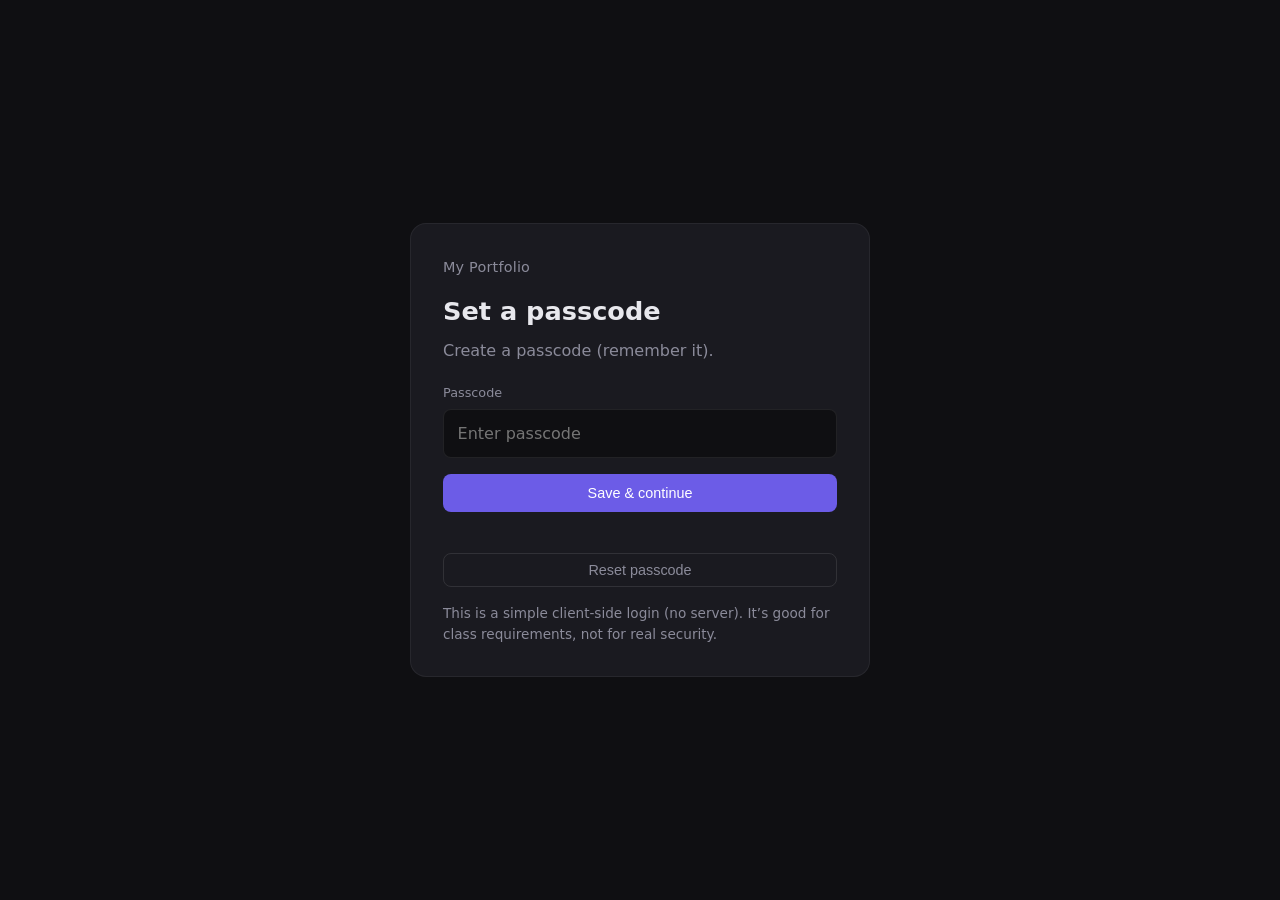
==== login.html @ c944a9a6 "added new features" ====
<!DOCTYPE html>
<html lang="en">
<head>
  <meta charset="UTF-8">
  <meta name="viewport" content="width=device-width, initial-scale=1.0">
  <title>Login • My Portfolio</title>
  <link rel="stylesheet" href="styles.css">
</head>
<body class="login-page">
  <main class="login-wrap">
    <section class="login-card section-reveal visible" aria-label="Login">
      <div class="login-brand">My Portfolio</div>
      <h1 class="login-title" id="login-title">Login</h1>
      <p class="login-subtitle" id="login-subtitle">Enter your passcode to continue.</p>

      <form id="login-form" class="login-form" autocomplete="off">
        <label class="edit-label" for="login-passcode">Passcode</label>
        <input id="login-passcode" class="edit-input" type="password" inputmode="numeric" placeholder="Enter passcode" required>
        <button class="btn-save login-btn" type="submit" id="login-submit">Continue</button>
        <p class="login-message" id="login-message" role="status" aria-live="polite"></p>
      </form>

      <button type="button" class="btn-cancel login-reset" id="login-reset">Reset passcode</button>
      <p class="login-note">This is a simple client-side login (no server). It’s good for class requirements, not for real security.</p>
    </section>
  </main>

  <script src="script.js"></script>
</body>
</html>
---- styles.css ----
* {
  box-sizing: border-box;
  margin: 0;
  padding: 0;
}

:root {
  --bg: #0f0f12;
  --surface: #1a1a20;
  --text: #e8e8ed;
  --muted: #8b8b9a;
  --accent: #6c5ce7;
  --accent-hover: #5b4cdb;
  --ease: 0.2s ease;
}

html {
  scroll-behavior: smooth;
}

body {
  font-family: "Segoe UI", system-ui, sans-serif;
  background: var(--bg);
  color: var(--text);
  line-height: 1.6;
  min-height: 100vh;
}

.header {
  position: sticky;
  top: 0;
  background: rgba(15, 15, 18, 0.9);
  backdrop-filter: blur(8px);
  border-bottom: 1px solid rgba(255, 255, 255, 0.06);
  z-index: 10;
}

.nav {
  max-width: 900px;
  margin: 0 auto;
  padding: 1rem 1.5rem;
  display: flex;
  align-items: center;
  justify-content: space-between;
  gap: 1.5rem;
}

.nav-links {
  display: flex;
  gap: 1.5rem;
  align-items: center;
}

.nav-logout {
  padding: 0.45rem 0.9rem;
  background: transparent;
  color: var(--muted);
  border: 1px solid rgba(255, 255, 255, 0.12);
  border-radius: 999px;
  cursor: pointer;
  font-size: 0.9rem;
  transition: border-color var(--ease), color var(--ease), transform var(--ease), background var(--ease);
}

.nav-logout:hover,
.nav-logout:focus-visible {
  color: var(--text);
  border-color: rgba(255, 255, 255, 0.2);
  background: rgba(255, 255, 255, 0.04);
  outline: none;
}

.nav-logout:active {
  transform: scale(0.98);
}

.nav a {
  position: relative;
  padding: 0.25rem 0;
  color: var(--muted);
  text-decoration: none;
  font-weight: 500;
  transition: color var(--ease);
}

.nav a::after {
  content: "";
  position: absolute;
  left: 0;
  bottom: 0;
  width: 0;
  height: 1px;
  background: var(--accent);
  transition: width var(--ease);
}

.nav a:hover,
.nav a:focus-visible {
  color: var(--accent);
}

.nav a:hover::after,
.nav a:focus-visible::after {
  width: 100%;
}

.nav a:focus-visible {
  outline: none;
}

.hero {
  padding: 4rem 1.5rem;
  text-align: center;
  max-width: 900px;
  margin: 0 auto;
}

.hero h1 {
  font-size: 2.5rem;
  font-weight: 700;
  margin-bottom: 0.5rem;
}

.hero p {
  color: var(--muted);
  font-size: 1.1rem;
}

/* Profile */
.profile-section {
  max-width: 560px;
  margin: 0 auto;
  padding: 3rem 1.5rem;
}

.profile-card {
  background: var(--surface);
  border-radius: 16px;
  padding: 2rem;
  border: 1px solid rgba(255, 255, 255, 0.06);
  transition: border-color var(--ease), box-shadow var(--ease);
}

.profile-card:hover {
  border-color: rgba(255, 255, 255, 0.08);
}

.profile-view {
  text-align: center;
}

.profile-avatar-wrap {
  position: relative;
  width: 88px;
  height: 88px;
  margin: 0 auto 1.25rem;
  border-radius: 50%;
  overflow: hidden;
  background: rgba(255, 255, 255, 0.06);
}

.profile-avatar,
.profile-avatar-placeholder {
  position: absolute;
  inset: 0;
  width: 100%;
  height: 100%;
  object-fit: cover;
}

.profile-avatar-placeholder {
  display: flex;
  align-items: center;
  justify-content: center;
  font-size: 2rem;
  color: var(--muted);
  font-weight: 300;
}

.profile-avatar-wrap:has(img[src]) {
  background: transparent;
}

.profile-avatar-wrap:has(img[src]) .profile-avatar-placeholder {
  display: none;
}

.profile-name {
  font-size: 1.5rem;
  font-weight: 600;
  margin-bottom: 0.25rem;
}

.profile-tagline {
  color: var(--muted);
  font-size: 0.95rem;
  margin-bottom: 1rem;
}

.profile-bio {
  color: var(--muted);
  font-size: 0.95rem;
  max-width: 40ch;
  margin: 0 auto 1.5rem;
  line-height: 1.65;
}

.btn-edit {
  padding: 0.5rem 1rem;
  background: transparent;
  color: var(--accent);
  border: 1px solid var(--accent);
  border-radius: 8px;
  font-size: 0.9rem;
  font-weight: 500;
  cursor: pointer;
  transition: background var(--ease), color var(--ease), transform var(--ease);
}

.btn-edit:hover,
.btn-edit:focus-visible {
  background: var(--accent);
  color: white;
  outline: none;
}

.btn-edit:active {
  transform: scale(0.98);
}

/* Profile edit form */
.profile-edit {
  text-align: left;
}

.profile-edit .profile-avatar-wrap {
  margin-bottom: 1.5rem;
}

.avatar-upload {
  display: inline-block;
  margin-top: 0.5rem;
  font-size: 0.85rem;
  color: var(--accent);
  cursor: pointer;
  transition: color var(--ease);
}

.avatar-upload:hover {
  color: var(--accent-hover);
}

.edit-label {
  display: block;
  font-size: 0.8rem;
  color: var(--muted);
  margin-bottom: 0.35rem;
  margin-top: 1rem;
}

.edit-label:first-of-type {
  margin-top: 0;
}

.edit-input,
.edit-textarea {
  width: 100%;
  padding: 0.65rem 0.85rem;
  background: var(--bg);
  border: 1px solid rgba(255, 255, 255, 0.08);
  border-radius: 8px;
  color: var(--text);
  font: inherit;
  transition: border-color var(--ease);
}

.edit-input:focus,
.edit-textarea:focus {
  outline: none;
  border-color: var(--accent);
}

.edit-textarea {
  resize: vertical;
  min-height: 100px;
}

.edit-actions {
  display: flex;
  gap: 0.75rem;
  margin-top: 1.5rem;
}

.btn-cancel {
  padding: 0.5rem 1rem;
  background: transparent;
  color: var(--muted);
  border: 1px solid rgba(255, 255, 255, 0.1);
  border-radius: 8px;
  font-size: 0.9rem;
  cursor: pointer;
  transition: border-color var(--ease), color var(--ease);
}

.btn-cancel:hover,
.btn-cancel:focus-visible {
  color: var(--text);
  border-color: rgba(255, 255, 255, 0.2);
  outline: none;
}

.btn-save {
  padding: 0.5rem 1.25rem;
  background: var(--accent);
  color: white;
  border: none;
  border-radius: 8px;
  font-size: 0.9rem;
  font-weight: 500;
  cursor: pointer;
  transition: background var(--ease), transform var(--ease);
}

.btn-save:hover,
.btn-save:focus-visible {
  background: var(--accent-hover);
  outline: none;
}

.btn-save:active {
  transform: scale(0.98);
}

.hidden {
  display: none !important;
}

/* Section reveal */
.section-reveal {
  opacity: 0;
  transform: translateY(12px);
  transition: opacity 0.4s ease, transform 0.4s ease;
}

.section-reveal.visible {
  opacity: 1;
  transform: translateY(0);
}

.work {
  max-width: 900px;
  margin: 0 auto;
  padding: 3rem 1.5rem;
  padding-bottom: 4rem;
}

.work h2 {
  font-size: 1.5rem;
  margin-bottom: 0.5rem;
}

.work-intro {
  color: var(--muted);
  margin-bottom: 1.5rem;
}

.stats {
  display: grid;
  grid-template-columns: repeat(3, minmax(0, 1fr));
  gap: 0.75rem;
  margin-bottom: 1rem;
}

.stat-card {
  background: var(--surface);
  border-radius: 12px;
  padding: 0.9rem 1rem;
  border: 1px solid rgba(255, 255, 255, 0.06);
  transition: border-color var(--ease), transform var(--ease);
}

.stat-card:hover {
  border-color: rgba(255, 255, 255, 0.1);
  transform: translateY(-1px);
}

.stat-label {
  color: var(--muted);
  font-size: 0.8rem;
  margin-bottom: 0.25rem;
}

.stat-value {
  font-size: 1.35rem;
  font-weight: 650;
  letter-spacing: 0.2px;
}

.type-picker {
  display: inline-flex;
  gap: 0.5rem;
  margin-bottom: 1.25rem;
}

.chip {
  padding: 0.45rem 0.85rem;
  border-radius: 999px;
  border: 1px solid rgba(255, 255, 255, 0.12);
  background: transparent;
  color: var(--muted);
  cursor: pointer;
  font-size: 0.9rem;
  transition: border-color var(--ease), color var(--ease), background var(--ease), transform var(--ease);
}

.chip:hover,
.chip:focus-visible {
  color: var(--text);
  border-color: rgba(255, 255, 255, 0.2);
  background: rgba(255, 255, 255, 0.04);
  outline: none;
}

.chip.active {
  border-color: rgba(108, 92, 231, 0.55);
  background: rgba(108, 92, 231, 0.18);
  color: var(--text);
}

.chip:active {
  transform: scale(0.98);
}

.attach-area {
  margin-bottom: 2rem;
}

.attach-btn {
  display: inline-flex;
  align-items: center;
  gap: 0.5rem;
  padding: 0.75rem 1.25rem;
  background: var(--accent);
  color: white;
  border-radius: 8px;
  font-weight: 600;
  cursor: pointer;
  transition: background var(--ease), transform var(--ease);
  border: none;
  font-size: 1rem;
}

.attach-btn:hover,
.attach-btn:focus-visible {
  background: var(--accent-hover);
  transform: scale(1.02);
  outline: none;
}

.attach-btn:active {
  transform: scale(0.98);
}

.attach-icon {
  font-size: 1.25rem;
  line-height: 1;
}

.gallery {
  display: grid;
  grid-template-columns: repeat(auto-fill, minmax(220px, 1fr));
  gap: 1rem;
}

.gallery-item {
  background: var(--surface);
  border-radius: 12px;
  overflow: hidden;
  border: 1px solid rgba(255, 255, 255, 0.06);
  transition: transform var(--ease), border-color var(--ease), box-shadow var(--ease);
}

.gallery-item:hover {
  transform: translateY(-2px);
  border-color: rgba(255, 255, 255, 0.1);
  box-shadow: 0 8px 24px rgba(0, 0, 0, 0.3);
}

.gallery-item img {
  width: 100%;
  height: 200px;
  object-fit: cover;
  display: block;
}

.gallery-item figcaption {
  padding: 0.75rem;
  font-size: 0.85rem;
  color: var(--muted);
}

.badge {
  display: inline-flex;
  align-items: center;
  gap: 0.35rem;
  padding: 0.2rem 0.55rem;
  border-radius: 999px;
  border: 1px solid rgba(255, 255, 255, 0.12);
  font-size: 0.75rem;
  color: var(--muted);
  margin-right: 0.5rem;
}

.badge.quiz {
  border-color: rgba(108, 92, 231, 0.55);
  color: rgba(232, 232, 237, 0.9);
}

.badge.activity {
  border-color: rgba(255, 255, 255, 0.18);
  color: rgba(232, 232, 237, 0.9);
}

.gallery-actions {
  float: right;
}

.btn-icon {
  background: transparent;
  border: 1px solid rgba(255, 255, 255, 0.12);
  color: var(--muted);
  width: 28px;
  height: 28px;
  border-radius: 8px;
  cursor: pointer;
  transition: border-color var(--ease), color var(--ease), background var(--ease), transform var(--ease);
}

.btn-icon:hover,
.btn-icon:focus-visible {
  color: var(--text);
  border-color: rgba(255, 255, 255, 0.2);
  background: rgba(255, 255, 255, 0.04);
  outline: none;
}

.btn-icon:active {
  transform: scale(0.98);
}

/* Login page */
.login-page {
  min-height: 100vh;
}

.login-wrap {
  min-height: 100vh;
  display: grid;
  place-items: center;
  padding: 2rem 1.5rem;
}

.login-card {
  width: 100%;
  max-width: 460px;
  background: var(--surface);
  border-radius: 16px;
  border: 1px solid rgba(255, 255, 255, 0.06);
  padding: 2rem;
}

.login-brand {
  color: var(--muted);
  font-size: 0.9rem;
  letter-spacing: 0.2px;
  margin-bottom: 0.75rem;
}

.login-title {
  font-size: 1.6rem;
  margin-bottom: 0.35rem;
}

.login-subtitle {
  color: var(--muted);
  margin-bottom: 1.25rem;
}

.login-form {
  margin-bottom: 0.75rem;
}

.login-btn {
  width: 100%;
  margin-top: 1rem;
  padding-top: 0.7rem;
  padding-bottom: 0.7rem;
}

.login-message {
  margin-top: 0.75rem;
  color: var(--muted);
  font-size: 0.9rem;
  min-height: 1.2em;
}

.login-reset {
  width: 100%;
}

.login-note {
  margin-top: 1rem;
  color: var(--muted);
  font-size: 0.85rem;
  line-height: 1.5;
}

.gallery-empty {
  color: var(--muted);
  font-style: italic;
  padding: 2rem;
  text-align: center;
  background: var(--surface);
  border-radius: 12px;
  border: 1px dashed rgba(255, 255, 255, 0.1);
  transition: border-color var(--ease);
}

.gallery-empty:hover {
  border-color: rgba(255, 255, 255, 0.15);
}

.footer {
  text-align: center;
  padding: 2rem;
  color: var(--muted);
  font-size: 0.9rem;
  border-top: 1px solid rgba(255, 255, 255, 0.06);
}

@media (max-width: 600px) {
  .hero h1 {
    font-size: 1.75rem;
  }

  .stats {
    grid-template-columns: 1fr;
  }

  .profile-card {
    padding: 1.5rem;
  }

  .gallery {
    grid-template-columns: 1fr;
  }
}
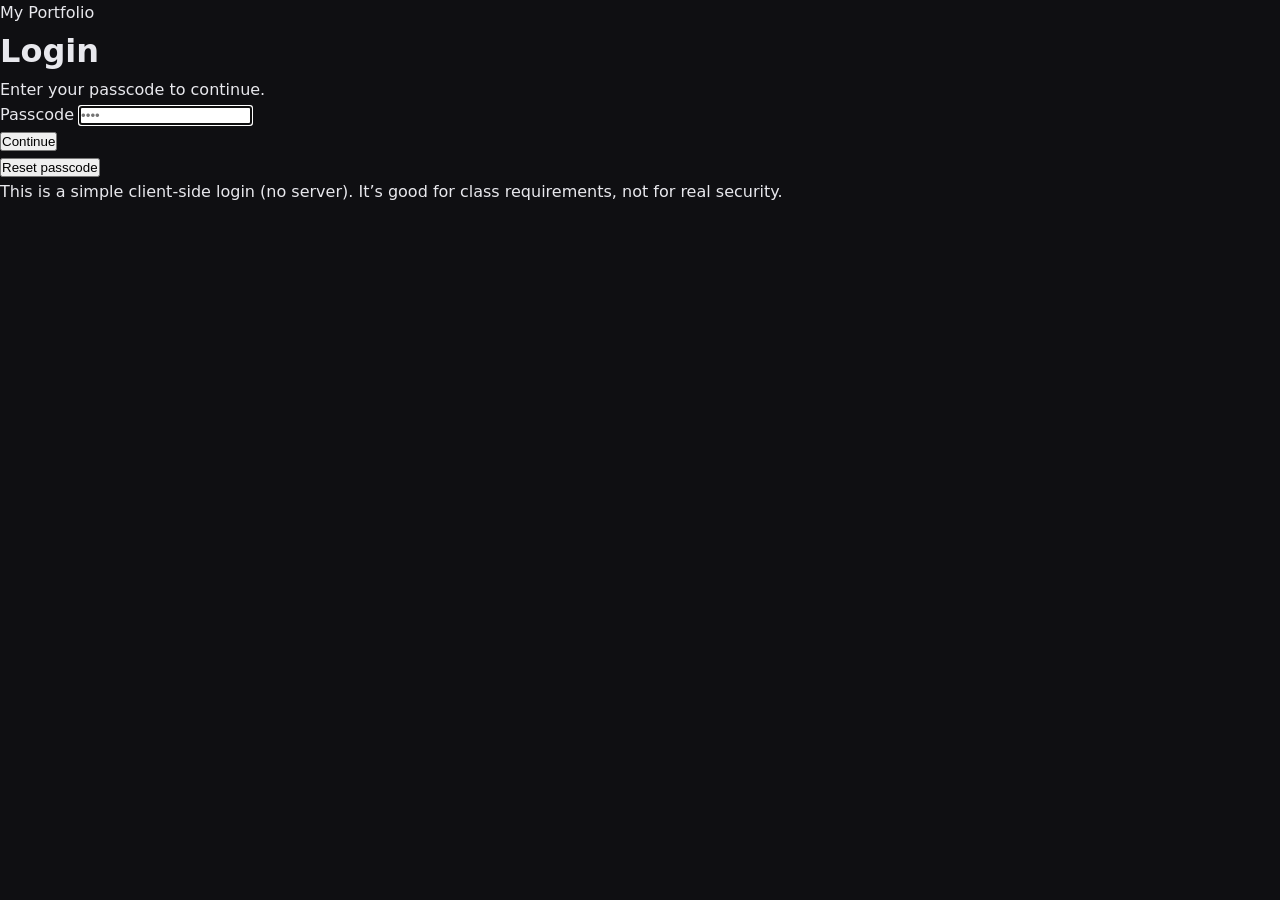
==== commit 8d616019: "updated" ====
--- a/login.html
+++ b/login.html
@@ -3,28 +3,39 @@
 <head>
   <meta charset="UTF-8">
   <meta name="viewport" content="width=device-width, initial-scale=1.0">
-  <title>Login • My Portfolio</title>
+  <title>Login | My Portfolio</title>
   <link rel="stylesheet" href="styles.css">
 </head>
 <body class="login-page">
-  <main class="login-wrap">
-    <section class="login-card section-reveal visible" aria-label="Login">
-      <div class="login-brand">My Portfolio</div>
-      <h1 class="login-title" id="login-title">Login</h1>
-      <p class="login-subtitle" id="login-subtitle">Enter your passcode to continue.</p>
+  <div class="login-wrap">
+    <div class="login-card">
+      <header>
+        <p class="login-brand">My Portfolio</p>
+        <h1 class="login-title" id="login-title">Login</h1>
+        <p class="login-subtitle" id="login-subtitle">Enter your passcode to continue.</p>
+      </header>
 
-      <form id="login-form" class="login-form" autocomplete="off">
-        <label class="edit-label" for="login-passcode">Passcode</label>
-        <input id="login-passcode" class="edit-input" type="password" inputmode="numeric" placeholder="Enter passcode" required>
-        <button class="btn-save login-btn" type="submit" id="login-submit">Continue</button>
-        <p class="login-message" id="login-message" role="status" aria-live="polite"></p>
+      <form class="login-form" id="login-form">
+        <div class="input-group">
+          <label class="edit-label" for="login-passcode">Passcode</label>
+          <input type="password" id="login-passcode" class="edit-input" placeholder="••••" required autofocus>
+        </div>
+        
+        <button type="submit" class="btn-save login-btn" id="login-submit">Continue</button>
       </form>
 
-      <button type="button" class="btn-cancel login-reset" id="login-reset">Reset passcode</button>
-      <p class="login-note">This is a simple client-side login (no server). It’s good for class requirements, not for real security.</p>
-    </section>
-  </main>
+      <div class="login-message" id="login-message"></div>
+
+      <div class="edit-actions">
+        <button type="button" class="btn-cancel login-reset" id="login-reset">Reset passcode</button>
+      </div>
+
+      <p class="login-note">
+        This is a simple client-side login (no server). It’s good for class requirements, not for real security.
+      </p>
+    </div>
+  </div>
 
   <script src="script.js"></script>
 </body>
-</html>
+</html>
--- a/styles.css
+++ b/styles.css
@@ -14,9 +14,7 @@
   --ease: 0.2s ease;
 }
 
-html {
-  scroll-behavior: smooth;
-}
+html { scroll-behavior: smooth; }
 
 body {
   font-family: "Segoe UI", system-ui, sans-serif;
@@ -42,71 +40,18 @@
   display: flex;
   align-items: center;
   justify-content: space-between;
-  gap: 1.5rem;
-}
-
-.nav-links {
-  display: flex;
-  gap: 1.5rem;
-  align-items: center;
-}
-
-.nav-logout {
-  padding: 0.45rem 0.9rem;
-  background: transparent;
-  color: var(--muted);
-  border: 1px solid rgba(255, 255, 255, 0.12);
-  border-radius: 999px;
-  cursor: pointer;
-  font-size: 0.9rem;
-  transition: border-color var(--ease), color var(--ease), transform var(--ease), background var(--ease);
-}
-
-.nav-logout:hover,
-.nav-logout:focus-visible {
-  color: var(--text);
-  border-color: rgba(255, 255, 255, 0.2);
-  background: rgba(255, 255, 255, 0.04);
-  outline: none;
-}
-
-.nav-logout:active {
-  transform: scale(0.98);
-}
+}
+
+.nav-links { display: flex; gap: 1.5rem; }
 
 .nav a {
-  position: relative;
-  padding: 0.25rem 0;
   color: var(--muted);
   text-decoration: none;
   font-weight: 500;
   transition: color var(--ease);
 }
 
-.nav a::after {
-  content: "";
-  position: absolute;
-  left: 0;
-  bottom: 0;
-  width: 0;
-  height: 1px;
-  background: var(--accent);
-  transition: width var(--ease);
-}
-
-.nav a:hover,
-.nav a:focus-visible {
-  color: var(--accent);
-}
-
-.nav a:hover::after,
-.nav a:focus-visible::after {
-  width: 100%;
-}
-
-.nav a:focus-visible {
-  outline: none;
-}
+.nav a:hover { color: var(--accent); }
 
 .hero {
   padding: 4rem 1.5rem;
@@ -115,37 +60,16 @@
   margin: 0 auto;
 }
 
-.hero h1 {
-  font-size: 2.5rem;
-  font-weight: 700;
-  margin-bottom: 0.5rem;
-}
-
-.hero p {
-  color: var(--muted);
-  font-size: 1.1rem;
-}
-
-/* Profile */
-.profile-section {
-  max-width: 560px;
-  margin: 0 auto;
-  padding: 3rem 1.5rem;
-}
+.hero h1 { font-size: 2.5rem; margin-bottom: 0.5rem; }
+
+/* Profile Section */
+.profile-section { max-width: 560px; margin: 0 auto; padding: 3rem 1.5rem; }
 
 .profile-card {
   background: var(--surface);
   border-radius: 16px;
   padding: 2rem;
   border: 1px solid rgba(255, 255, 255, 0.06);
-  transition: border-color var(--ease), box-shadow var(--ease);
-}
-
-.profile-card:hover {
-  border-color: rgba(255, 255, 255, 0.08);
-}
-
-.profile-view {
   text-align: center;
 }
 
@@ -156,315 +80,89 @@
   margin: 0 auto 1.25rem;
   border-radius: 50%;
   overflow: hidden;
-  background: rgba(255, 255, 255, 0.06);
-}
-
-.profile-avatar,
-.profile-avatar-placeholder {
+}
+
+.profile-avatar {
   position: absolute;
   inset: 0;
   width: 100%;
   height: 100%;
   object-fit: cover;
-}
-
-.profile-avatar-placeholder {
+  transition: opacity 0.4s ease;
+}
+
+.avatar-hover { opacity: 0; z-index: 2; }
+
+.profile-avatar-wrap:hover .avatar-hover { opacity: 1; }
+
+.profile-name { font-size: 1.5rem; margin-bottom: 0.25rem; }
+
+.profile-tagline { color: var(--muted); margin-bottom: 1rem; }
+
+.profile-bio { color: var(--muted); font-size: 0.95rem; margin-bottom: 1.5rem; }
+
+/* Professional Links */
+.profile-links {
   display: flex;
-  align-items: center;
+  gap: 1rem;
   justify-content: center;
-  font-size: 2rem;
-  color: var(--muted);
-  font-weight: 300;
-}
-
-.profile-avatar-wrap:has(img[src]) {
-  background: transparent;
-}
-
-.profile-avatar-wrap:has(img[src]) .profile-avatar-placeholder {
-  display: none;
-}
-
-.profile-name {
-  font-size: 1.5rem;
+}
+
+.btn-link {
+  padding: 0.6rem 1.2rem;
+  border-radius: 8px;
+  background: rgba(108, 92, 231, 0.1);
+  color: var(--accent) !important;
+  text-decoration: none;
+  font-size: 0.9rem;
   font-weight: 600;
-  margin-bottom: 0.25rem;
-}
-
-.profile-tagline {
-  color: var(--muted);
-  font-size: 0.95rem;
-  margin-bottom: 1rem;
-}
-
-.profile-bio {
-  color: var(--muted);
-  font-size: 0.95rem;
-  max-width: 40ch;
-  margin: 0 auto 1.5rem;
-  line-height: 1.65;
-}
-
-.btn-edit {
-  padding: 0.5rem 1rem;
-  background: transparent;
-  color: var(--accent);
-  border: 1px solid var(--accent);
-  border-radius: 8px;
-  font-size: 0.9rem;
-  font-weight: 500;
-  cursor: pointer;
-  transition: background var(--ease), color var(--ease), transform var(--ease);
-}
-
-.btn-edit:hover,
-.btn-edit:focus-visible {
+  border: 1px solid rgba(108, 92, 231, 0.4);
+  transition: all var(--ease);
+}
+
+.btn-link:hover {
   background: var(--accent);
-  color: white;
-  outline: none;
-}
-
-.btn-edit:active {
-  transform: scale(0.98);
-}
-
-/* Profile edit form */
-.profile-edit {
-  text-align: left;
-}
-
-.profile-edit .profile-avatar-wrap {
-  margin-bottom: 1.5rem;
-}
-
-.avatar-upload {
-  display: inline-block;
-  margin-top: 0.5rem;
-  font-size: 0.85rem;
-  color: var(--accent);
-  cursor: pointer;
-  transition: color var(--ease);
-}
-
-.avatar-upload:hover {
-  color: var(--accent-hover);
-}
-
-.edit-label {
-  display: block;
-  font-size: 0.8rem;
-  color: var(--muted);
-  margin-bottom: 0.35rem;
-  margin-top: 1rem;
-}
-
-.edit-label:first-of-type {
-  margin-top: 0;
-}
-
-.edit-input,
-.edit-textarea {
-  width: 100%;
-  padding: 0.65rem 0.85rem;
-  background: var(--bg);
-  border: 1px solid rgba(255, 255, 255, 0.08);
-  border-radius: 8px;
-  color: var(--text);
-  font: inherit;
-  transition: border-color var(--ease);
-}
-
-.edit-input:focus,
-.edit-textarea:focus {
-  outline: none;
-  border-color: var(--accent);
-}
-
-.edit-textarea {
-  resize: vertical;
-  min-height: 100px;
-}
-
-.edit-actions {
-  display: flex;
-  gap: 0.75rem;
-  margin-top: 1.5rem;
-}
-
-.btn-cancel {
-  padding: 0.5rem 1rem;
-  background: transparent;
-  color: var(--muted);
-  border: 1px solid rgba(255, 255, 255, 0.1);
-  border-radius: 8px;
-  font-size: 0.9rem;
-  cursor: pointer;
-  transition: border-color var(--ease), color var(--ease);
-}
-
-.btn-cancel:hover,
-.btn-cancel:focus-visible {
-  color: var(--text);
-  border-color: rgba(255, 255, 255, 0.2);
-  outline: none;
-}
-
-.btn-save {
-  padding: 0.5rem 1.25rem;
-  background: var(--accent);
-  color: white;
-  border: none;
-  border-radius: 8px;
-  font-size: 0.9rem;
-  font-weight: 500;
-  cursor: pointer;
-  transition: background var(--ease), transform var(--ease);
-}
-
-.btn-save:hover,
-.btn-save:focus-visible {
-  background: var(--accent-hover);
-  outline: none;
-}
-
-.btn-save:active {
-  transform: scale(0.98);
-}
-
-.hidden {
-  display: none !important;
-}
-
-/* Section reveal */
-.section-reveal {
-  opacity: 0;
-  transform: translateY(12px);
-  transition: opacity 0.4s ease, transform 0.4s ease;
-}
-
-.section-reveal.visible {
-  opacity: 1;
-  transform: translateY(0);
-}
-
-.work {
-  max-width: 900px;
+  color: white !important;
+  transform: translateY(-2px);
+}
+
+/* Music Section */
+.music-section {
+  max-width: 560px;
   margin: 0 auto;
-  padding: 3rem 1.5rem;
-  padding-bottom: 4rem;
-}
-
-.work h2 {
-  font-size: 1.5rem;
-  margin-bottom: 0.5rem;
-}
-
-.work-intro {
-  color: var(--muted);
-  margin-bottom: 1.5rem;
-}
+  padding: 2rem 1.5rem;
+  text-align: center;
+}
+
+.music-intro { color: var(--muted); font-size: 0.9rem; margin-bottom: 1.5rem; }
+
+.spotify-embed {
+  background: var(--surface);
+  padding: 1rem;
+  border-radius: 16px;
+  border: 1px solid rgba(255, 255, 255, 0.06);
+}
+
+/* Gallery Section */
+.work { max-width: 900px; margin: 0 auto; padding: 3rem 1.5rem; }
 
 .stats {
   display: grid;
-  grid-template-columns: repeat(3, minmax(0, 1fr));
+  grid-template-columns: repeat(3, 1fr);
   gap: 0.75rem;
-  margin-bottom: 1rem;
+  margin-bottom: 2rem;
 }
 
 .stat-card {
   background: var(--surface);
   border-radius: 12px;
-  padding: 0.9rem 1rem;
-  border: 1px solid rgba(255, 255, 255, 0.06);
-  transition: border-color var(--ease), transform var(--ease);
-}
-
-.stat-card:hover {
-  border-color: rgba(255, 255, 255, 0.1);
-  transform: translateY(-1px);
-}
-
-.stat-label {
-  color: var(--muted);
-  font-size: 0.8rem;
-  margin-bottom: 0.25rem;
-}
-
-.stat-value {
-  font-size: 1.35rem;
-  font-weight: 650;
-  letter-spacing: 0.2px;
-}
-
-.type-picker {
-  display: inline-flex;
-  gap: 0.5rem;
-  margin-bottom: 1.25rem;
-}
-
-.chip {
-  padding: 0.45rem 0.85rem;
-  border-radius: 999px;
-  border: 1px solid rgba(255, 255, 255, 0.12);
-  background: transparent;
-  color: var(--muted);
-  cursor: pointer;
-  font-size: 0.9rem;
-  transition: border-color var(--ease), color var(--ease), background var(--ease), transform var(--ease);
-}
-
-.chip:hover,
-.chip:focus-visible {
-  color: var(--text);
-  border-color: rgba(255, 255, 255, 0.2);
-  background: rgba(255, 255, 255, 0.04);
-  outline: none;
-}
-
-.chip.active {
-  border-color: rgba(108, 92, 231, 0.55);
-  background: rgba(108, 92, 231, 0.18);
-  color: var(--text);
-}
-
-.chip:active {
-  transform: scale(0.98);
-}
-
-.attach-area {
-  margin-bottom: 2rem;
-}
-
-.attach-btn {
-  display: inline-flex;
-  align-items: center;
-  gap: 0.5rem;
-  padding: 0.75rem 1.25rem;
-  background: var(--accent);
-  color: white;
-  border-radius: 8px;
-  font-weight: 600;
-  cursor: pointer;
-  transition: background var(--ease), transform var(--ease);
-  border: none;
-  font-size: 1rem;
-}
-
-.attach-btn:hover,
-.attach-btn:focus-visible {
-  background: var(--accent-hover);
-  transform: scale(1.02);
-  outline: none;
-}
-
-.attach-btn:active {
-  transform: scale(0.98);
-}
-
-.attach-icon {
-  font-size: 1.25rem;
-  line-height: 1;
-}
+  padding: 1rem;
+  border: 1px solid rgba(255, 255, 255, 0.06);
+}
+
+.stat-label { color: var(--muted); font-size: 0.8rem; }
+
+.stat-value { font-size: 1.35rem; font-weight: 700; }
 
 .gallery {
   display: grid;
@@ -477,181 +175,38 @@
   border-radius: 12px;
   overflow: hidden;
   border: 1px solid rgba(255, 255, 255, 0.06);
-  transition: transform var(--ease), border-color var(--ease), box-shadow var(--ease);
-}
-
-.gallery-item:hover {
-  transform: translateY(-2px);
-  border-color: rgba(255, 255, 255, 0.1);
-  box-shadow: 0 8px 24px rgba(0, 0, 0, 0.3);
-}
-
-.gallery-item img {
-  width: 100%;
-  height: 200px;
-  object-fit: cover;
-  display: block;
-}
-
-.gallery-item figcaption {
-  padding: 0.75rem;
-  font-size: 0.85rem;
+}
+
+.gallery-item img { width: 100%; height: 200px; object-fit: cover; }
+
+.gallery-item figcaption { padding: 0.75rem; font-size: 0.85rem; color: var(--muted); }
+
+.badge {
+  padding: 0.2rem 0.5rem;
+  border-radius: 999px;
+  font-size: 0.7rem;
+  margin-right: 0.5rem;
+  border: 1px solid rgba(255, 255, 255, 0.1);
+}
+
+.badge.quiz { border-color: var(--accent); color: var(--accent); }
+
+.footer { text-align: center; padding: 2rem; color: var(--muted); font-size: 0.9rem; border-top: 1px solid rgba(255, 255, 255, 0.06); }
+
+.section-reveal { opacity: 0; transform: translateY(15px); transition: 0.5s ease; }
+.section-reveal.visible { opacity: 1; transform: translateY(0); }
+
+.nav-logout {
+  background: transparent;
   color: var(--muted);
-}
-
-.badge {
-  display: inline-flex;
-  align-items: center;
-  gap: 0.35rem;
-  padding: 0.2rem 0.55rem;
+  border: 1px solid rgba(255, 255, 255, 0.1);
+  padding: 0.4rem 1rem;
   border-radius: 999px;
-  border: 1px solid rgba(255, 255, 255, 0.12);
-  font-size: 0.75rem;
-  color: var(--muted);
-  margin-right: 0.5rem;
-}
-
-.badge.quiz {
-  border-color: rgba(108, 92, 231, 0.55);
-  color: rgba(232, 232, 237, 0.9);
-}
-
-.badge.activity {
-  border-color: rgba(255, 255, 255, 0.18);
-  color: rgba(232, 232, 237, 0.9);
-}
-
-.gallery-actions {
-  float: right;
-}
-
-.btn-icon {
-  background: transparent;
-  border: 1px solid rgba(255, 255, 255, 0.12);
-  color: var(--muted);
-  width: 28px;
-  height: 28px;
-  border-radius: 8px;
   cursor: pointer;
-  transition: border-color var(--ease), color var(--ease), background var(--ease), transform var(--ease);
-}
-
-.btn-icon:hover,
-.btn-icon:focus-visible {
-  color: var(--text);
-  border-color: rgba(255, 255, 255, 0.2);
-  background: rgba(255, 255, 255, 0.04);
-  outline: none;
-}
-
-.btn-icon:active {
-  transform: scale(0.98);
-}
-
-/* Login page */
-.login-page {
-  min-height: 100vh;
-}
-
-.login-wrap {
-  min-height: 100vh;
-  display: grid;
-  place-items: center;
-  padding: 2rem 1.5rem;
-}
-
-.login-card {
-  width: 100%;
-  max-width: 460px;
-  background: var(--surface);
-  border-radius: 16px;
-  border: 1px solid rgba(255, 255, 255, 0.06);
-  padding: 2rem;
-}
-
-.login-brand {
-  color: var(--muted);
-  font-size: 0.9rem;
-  letter-spacing: 0.2px;
-  margin-bottom: 0.75rem;
-}
-
-.login-title {
-  font-size: 1.6rem;
-  margin-bottom: 0.35rem;
-}
-
-.login-subtitle {
-  color: var(--muted);
-  margin-bottom: 1.25rem;
-}
-
-.login-form {
-  margin-bottom: 0.75rem;
-}
-
-.login-btn {
-  width: 100%;
-  margin-top: 1rem;
-  padding-top: 0.7rem;
-  padding-bottom: 0.7rem;
-}
-
-.login-message {
-  margin-top: 0.75rem;
-  color: var(--muted);
-  font-size: 0.9rem;
-  min-height: 1.2em;
-}
-
-.login-reset {
-  width: 100%;
-}
-
-.login-note {
-  margin-top: 1rem;
-  color: var(--muted);
-  font-size: 0.85rem;
-  line-height: 1.5;
-}
-
-.gallery-empty {
-  color: var(--muted);
-  font-style: italic;
-  padding: 2rem;
-  text-align: center;
-  background: var(--surface);
-  border-radius: 12px;
-  border: 1px dashed rgba(255, 255, 255, 0.1);
-  transition: border-color var(--ease);
-}
-
-.gallery-empty:hover {
-  border-color: rgba(255, 255, 255, 0.15);
-}
-
-.footer {
-  text-align: center;
-  padding: 2rem;
-  color: var(--muted);
-  font-size: 0.9rem;
-  border-top: 1px solid rgba(255, 255, 255, 0.06);
-}
+}
+
+.hidden { display: none !important; }
 
 @media (max-width: 600px) {
-  .hero h1 {
-    font-size: 1.75rem;
-  }
-
-  .stats {
-    grid-template-columns: 1fr;
-  }
-
-  .profile-card {
-    padding: 1.5rem;
-  }
-
-  .gallery {
-    grid-template-columns: 1fr;
-  }
-}
+  .stats { grid-template-columns: 1fr; }
+}
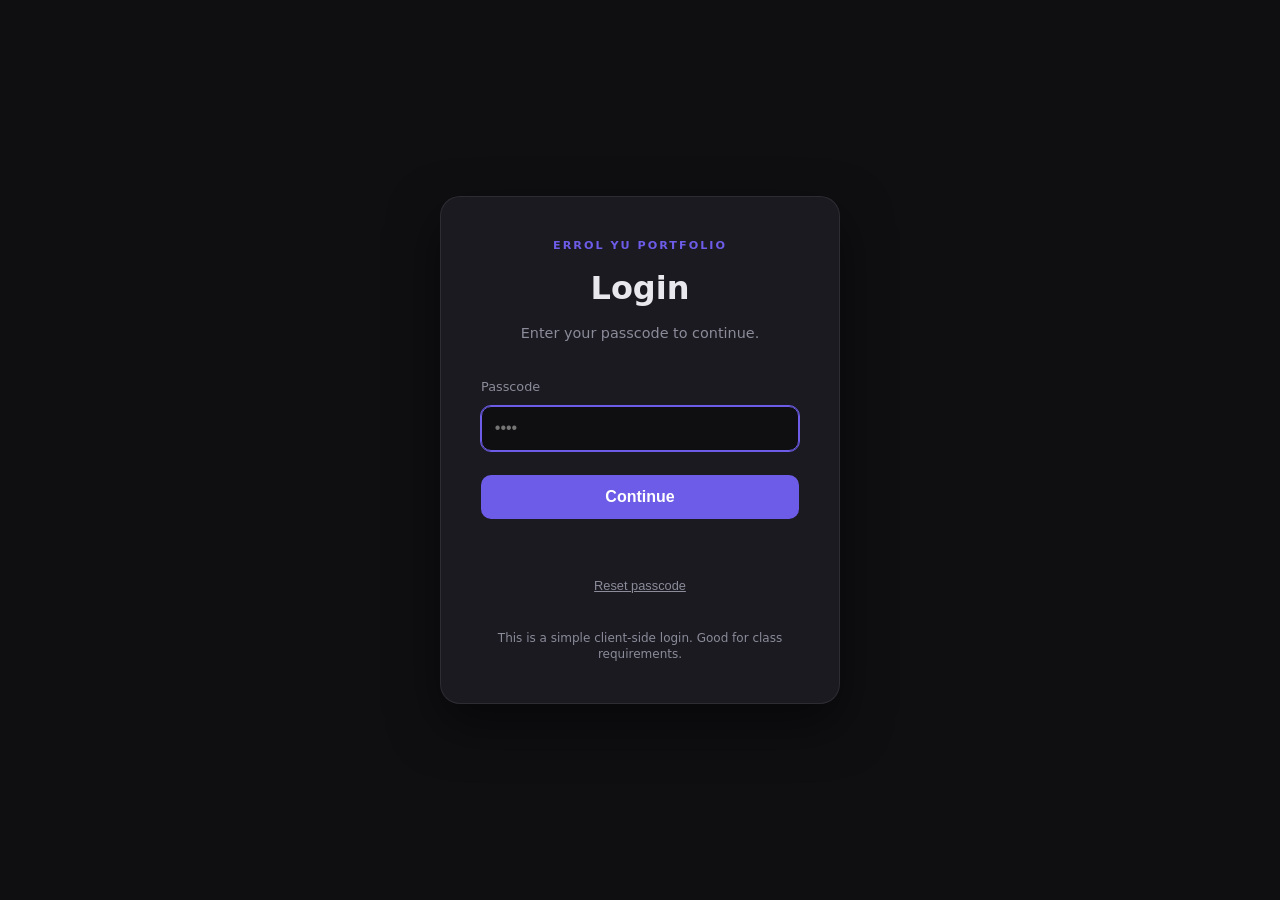
==== commit d6db97bf: "araymo" ====
--- a/login.html
+++ b/login.html
@@ -3,39 +3,144 @@
 <head>
   <meta charset="UTF-8">
   <meta name="viewport" content="width=device-width, initial-scale=1.0">
-  <title>Login | My Portfolio</title>
+  <title>Login | Errol Yu Portfolio</title>
   <link rel="stylesheet" href="styles.css">
+  
+  <style>
+    :root {
+      --bg: #0f0f12;
+      --surface: #1a1a20;
+      --text: #e8e8ed;
+      --muted: #8b8b9a;
+      --accent: #6c5ce7;
+      --accent-hover: #5b4cdb;
+    }
+
+    body.login-page {
+      background: var(--bg);
+      color: var(--text);
+      font-family: "Segoe UI", system-ui, sans-serif;
+      margin: 0;
+      display: flex;
+      align-items: center;
+      justify-content: center;
+      min-height: 100vh;
+    }
+
+    .login-card {
+      width: 100%;
+      max-width: 400px;
+      background: var(--surface);
+      padding: 2.5rem;
+      border-radius: 20px;
+      border: 1px solid rgba(255, 255, 255, 0.08);
+      box-shadow: 0 20px 50px rgba(0, 0, 0, 0.5);
+      text-align: center;
+      /* Animation */
+      opacity: 0;
+      transform: translateY(20px);
+      transition: opacity 0.6s ease, transform 0.6s ease;
+    }
+
+    .login-card.visible {
+      opacity: 1;
+      transform: translateY(0);
+    }
+
+    .login-brand {
+      color: var(--accent);
+      font-size: 0.7rem;
+      font-weight: 800;
+      letter-spacing: 2px;
+      text-transform: uppercase;
+      margin-bottom: 0.5rem;
+    }
+
+    .login-title { font-size: 2rem; margin: 0 0 0.5rem; }
+    .login-subtitle { color: var(--muted); font-size: 0.9rem; margin-bottom: 2rem; }
+
+    .input-group { text-align: left; margin-bottom: 1.5rem; }
+    .edit-label { display: block; font-size: 0.8rem; color: var(--muted); margin-bottom: 0.5rem; }
+
+    .edit-input {
+      width: 100%;
+      padding: 0.8rem;
+      background: #0f0f12;
+      border: 1px solid rgba(255, 255, 255, 0.1);
+      border-radius: 10px;
+      color: white;
+      font-size: 1rem;
+      box-sizing: border-box;
+    }
+
+    .edit-input:focus { outline: 1px solid var(--accent); border-color: var(--accent); }
+
+    .login-btn {
+      width: 100%;
+      padding: 0.8rem;
+      background: var(--accent);
+      color: white;
+      border: none;
+      border-radius: 10px;
+      font-weight: 600;
+      font-size: 1rem;
+      cursor: pointer;
+      transition: background 0.2s;
+    }
+
+    .login-btn:hover { background: var(--accent-hover); }
+
+    .login-message { margin-top: 1rem; font-size: 0.9rem; min-height: 1.2rem; }
+
+    .login-reset {
+      background: transparent;
+      border: none;
+      color: var(--muted);
+      cursor: pointer;
+      margin-top: 1.5rem;
+      font-size: 0.8rem;
+      text-decoration: underline;
+    }
+
+    .login-note {
+      margin-top: 2rem;
+      font-size: 0.75rem;
+      color: var(--muted);
+      line-height: 1.4;
+    }
+  </style>
 </head>
 <body class="login-page">
   <div class="login-wrap">
-    <div class="login-card">
-      <header>
-        <p class="login-brand">My Portfolio</p>
-        <h1 class="login-title" id="login-title">Login</h1>
-        <p class="login-subtitle" id="login-subtitle">Enter your passcode to continue.</p>
-      </header>
+    <div class="login-card" id="login-card">
+      <p class="login-brand">ERROL YU PORTFOLIO</p>
+      <h1 class="login-title">Login</h1>
+      <p class="login-subtitle">Enter your passcode to continue.</p>
 
-      <form class="login-form" id="login-form">
+      <form id="login-form">
         <div class="input-group">
-          <label class="edit-label" for="login-passcode">Passcode</label>
+          <label class="edit-label">Passcode</label>
           <input type="password" id="login-passcode" class="edit-input" placeholder="••••" required autofocus>
         </div>
-        
-        <button type="submit" class="btn-save login-btn" id="login-submit">Continue</button>
+        <button type="submit" class="login-btn">Continue</button>
       </form>
 
       <div class="login-message" id="login-message"></div>
 
-      <div class="edit-actions">
-        <button type="button" class="btn-cancel login-reset" id="login-reset">Reset passcode</button>
-      </div>
+      <button type="button" class="login-reset" id="login-reset">Reset passcode</button>
 
       <p class="login-note">
-        This is a simple client-side login (no server). It’s good for class requirements, not for real security.
+        This is a simple client-side login. Good for class requirements.
       </p>
     </div>
   </div>
 
   <script src="script.js"></script>
+  <script>
+    // Force the card to appear even if IntersectionObserver fails
+    document.addEventListener('DOMContentLoaded', () => {
+      document.getElementById('login-card').classList.add('visible');
+    });
+  </script>
 </body>
 </html>
